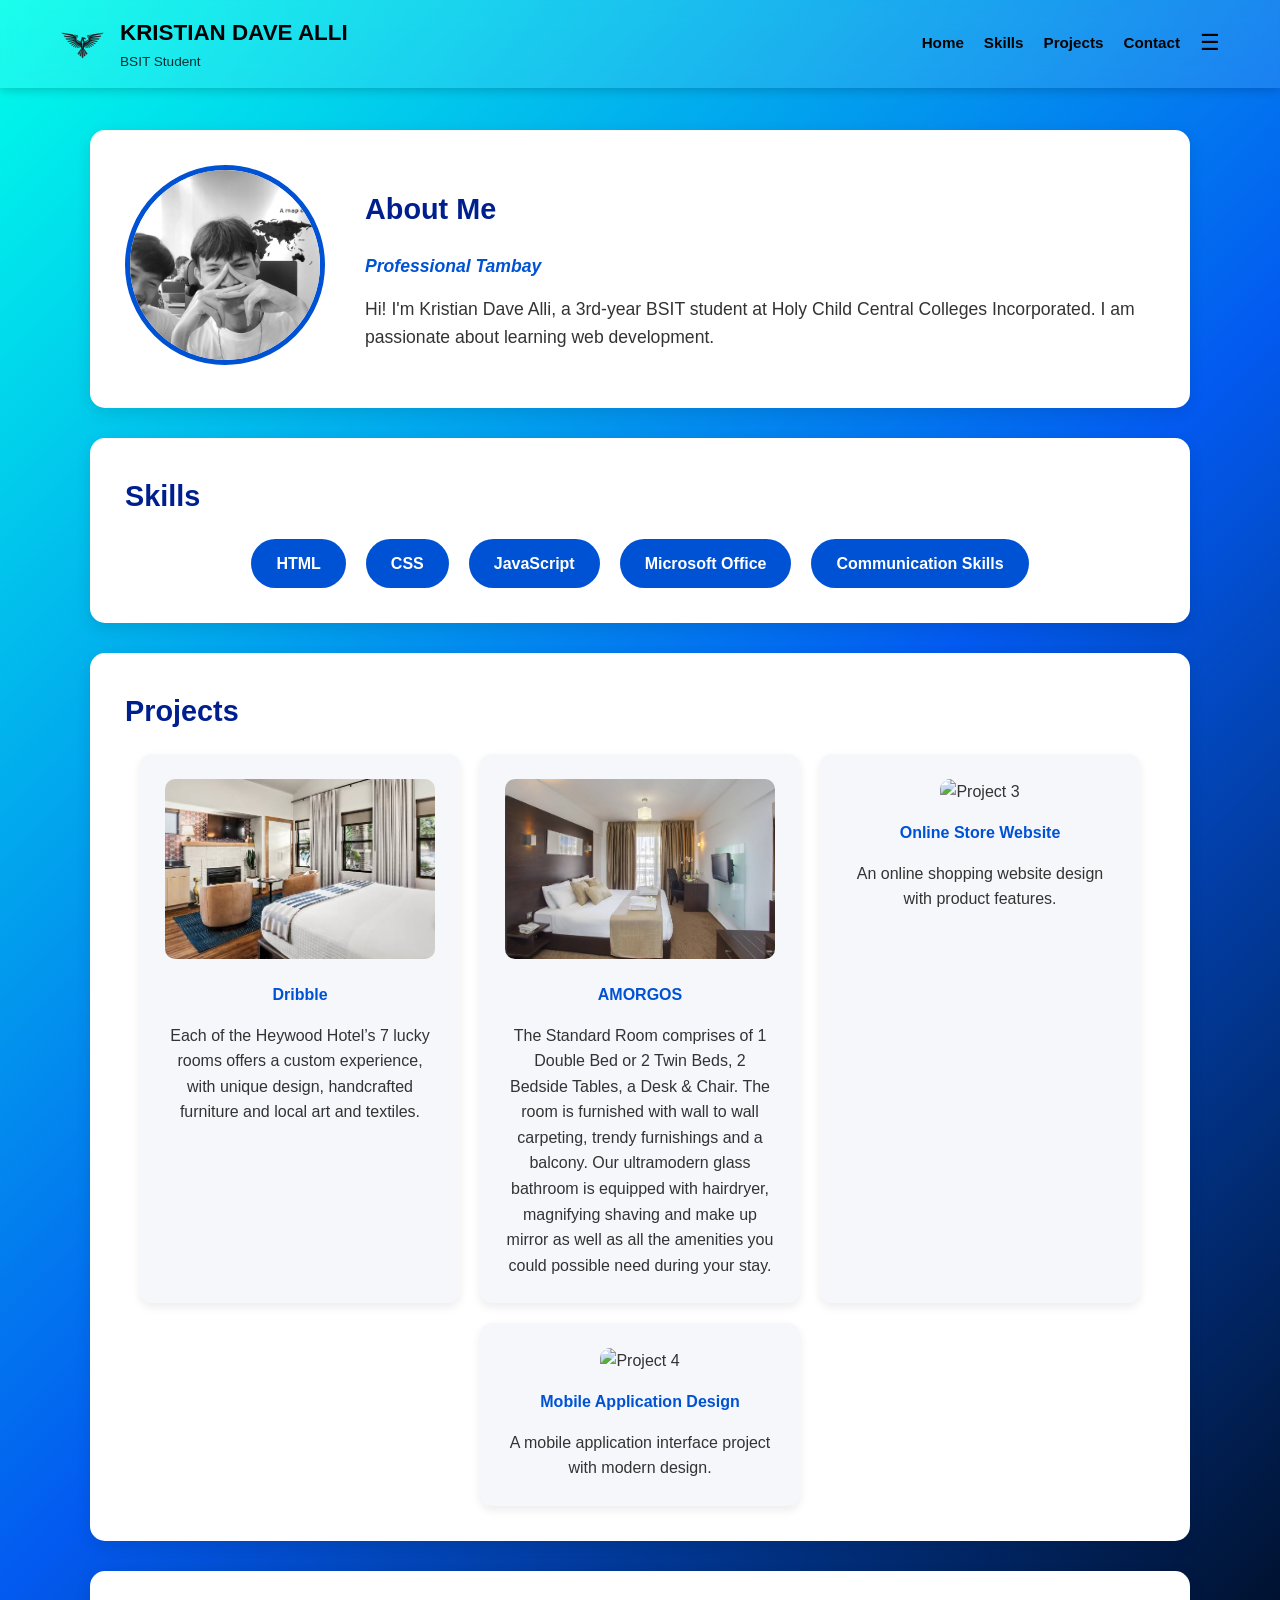
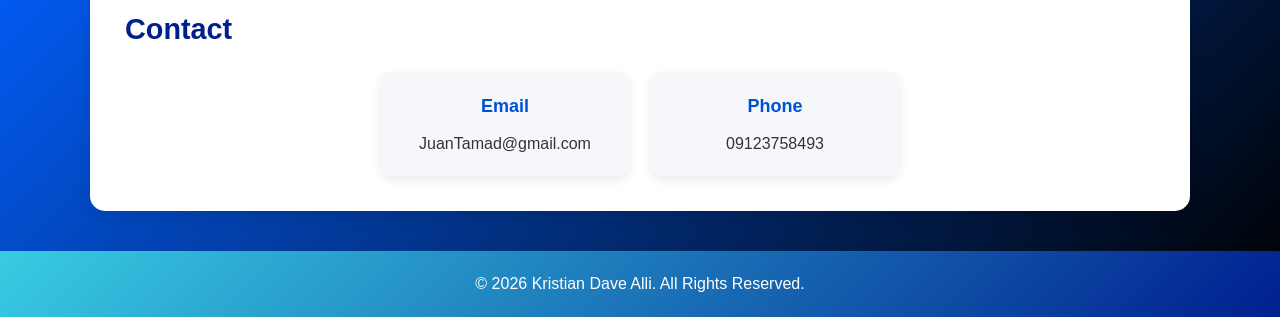
==== index.html @ 6d82a4f2 "Add files via upload" ====
<!DOCTYPE html>
<html lang="en">
<head>
    <meta charset="UTF-8">
    <meta name="viewport" content="width=device-width, initial-scale=1.0">
    <title>Kristian Dave Alli | Portfolio</title>
    <link rel="stylesheet" href="style.css">
</head>
<body>

<header>
    <div class="header-container">
        <div class="profile-brand">
            <img src="shet.png" alt="Logo" class="header-logo">
            <div class="brand-text">
                <h1>KRISTIAN DAVE ALLI</h1>
                <h2>BSIT Student</h2>
            </div>
        </div>

        <nav>
            <ul>
                <li><a href="#home">Home</a></li>
                <li><a href="#skills">Skills</a></li>
                <li><a href="#projects">Projects</a></li>
                <li><a href="#contact">Contact</a></li>
                <li><button id="theme-toggle" class="menu-btn">☰</button></li>
            </ul>
        </nav>
    </div>
</header>

<main>

<section id="home" class="hero">
    <div class="hero-content">
        <h3>About Me</h3>
        <p class="tagline">Professional Tambay</p>
        <p>
            Hi! I'm Kristian Dave Alli, a 3rd-year BSIT student at Holy Child Central Colleges Incorporated.
            I am passionate about learning web development.
        </p>
    </div>

    <div class="hero-image">
        <img src="shit.jpg" alt="Kristian Dave Alli">
    </div>
</section>


<section id="skills">
    <h3>Skills</h3>

    <div class="skills-container">
        <div class="skill">HTML</div>
        <div class="skill">CSS</div>
        <div class="skill">JavaScript</div>
        <div class="skill">Microsoft Office</div>
        <div class="skill">Communication Skills</div>
    </div>
</section>


<section id="projects">
    <h3>Projects</h3>

    <div class="projects-container">

        <div class="project-card">
            <img src="images.jpeg" alt="Project 1">
            <h4>Dribble</h4>
            <p>Each of the Heywood Hotel’s 7 lucky rooms offers a custom experience, with unique design, 
                handcrafted furniture and local art and textiles.</p>
        </div>

        <div class="project-card">
            <img src="images1.jpeg" alt="Project 2">
            <h4>AMORGOS</h4>
            <p>The Standard Room comprises of 1 Double Bed or 2 Twin Beds, 2 Bedside Tables, a Desk & Chair. The room is furnished with wall to wall carpeting, trendy furnishings and a balcony. Our ultramodern glass bathroom is equipped with hairdryer,
                 magnifying shaving and make up mirror as well as all the amenities you could possible need during your stay.</p>
        </div>

        <div class="project-card">
            <img src="images/project3.jpg" alt="Project 3">
            <h4>Online Store Website</h4>
            <p>An online shopping website design with product features.</p>
        </div>

        <div class="project-card">
            <img src="images/project4.jpg" alt="Project 4">
            <h4>Mobile Application Design</h4>
            <p>A mobile application interface project with modern design.</p>
        </div>

    </div>
</section>


<section id="contact">
    <h3>Contact</h3>

    <div class="contact-container">

        <div class="contact-card">
            <strong>Email</strong>
            <p>JuanTamad@gmail.com</p>
        </div>

        <div class="contact-card">
            <strong>Phone</strong>
            <p>09123758493</p>
        </div>

    </div>
</section>

</main>


<footer>
    <p>&copy; 2026 Kristian Dave Alli. All Rights Reserved.</p>
</footer>


<script src="script.js"></script>

</body>
</html>
---- style.css ----
* {
    margin: 0;
    padding: 0;
    box-sizing: border-box;
}

html {
    scroll-behavior: smooth;
}

body {
    font-family: Arial, sans-serif;
    background: linear-gradient(135deg, rgb(0, 255, 234) 0%, #035af0 50%, #000000 100%);
    color: #333;
    line-height: 1.6;
    padding-top: 100px;
    transition: 0.3s;
}

header {
    background: hsla(0, 0%, 100%, 0.1);
    backdrop-filter: blur(12px);
    -webkit-backdrop-filter: blur(12px);
    color: rgb(5, 2, 5);
    position: fixed;
    top: 0;
    left: 0;
    width: 100%;
    z-index: 1000;
    box-shadow: 0 2px 10px rgba(0,0,0,0.2);
}

.header-container {
    max-width: 1200px;
    margin: 0 auto;
    display: flex;
    justify-content: space-between;
    align-items: center;
    padding: 15px 20px;
    flex-wrap: wrap;
    gap: 15px;
}

.profile-brand {
    display: flex;
    align-items: center;
    gap: 15px;
}

.header-logo {
    height: 45px;
    width: auto;
    object-fit: contain;
}

.profile-brand h1 {
    font-size: 1.4rem;
}

.profile-brand h2 {
    font-size: 0.85rem;
    font-weight: normal;
    opacity: 0.8;
}

nav ul {
    display: flex;
    gap: 20px;
    list-style: none;
    flex-wrap: wrap;
}

nav a {
    color: rgb(8, 3, 3);
    text-decoration: none;
    font-weight: bold;
    transition: 0.3s;
    font-size: 0.95rem;
}

nav a:hover {
    color: whitesmoke;
}

.menu-btn {
    border: none;
    background: transparent;
    font-size: 22px;
    cursor: pointer;
}

section {
    width: 90%;
    max-width: 1100px;
    margin: 30px auto;
    background: white;
    border-radius: 15px;
    padding: 35px;
    box-shadow: 0 5px 15px rgba(0,0,0,.1);
    scroll-margin-top: 120px;
}

h3 {
    color: #001f8f;
    margin-bottom: 20px;
    font-size: 1.8rem;
}

.hero {
    display: flex;
    flex-direction: row-reverse;
    align-items: center;
    justify-content: space-between;
    gap: 40px;
}

.hero-content {
    flex: 1;
    text-align: left;
}

.tagline {
    font-style: italic;
    color: #0052d4;
    font-weight: bold;
    margin-bottom: 15px;
}

.hero-image {
    flex-shrink: 0;
}

.hero img {
    width: 200px;
    height: 200px;
    object-fit: cover;
    border-radius: 50%;
    border: 5px solid #0052d4;
}

.hero p {
    font-size: 1.1rem;
}

.skills-container,
.projects-container,
.contact-container {
    display: flex;
    justify-content: center;
    flex-wrap: wrap;
    gap: 20px;
}

.skill {
    background: #0052d4;
    color: white;
    padding: 12px 25px;
    border-radius: 30px;
    font-weight: bold;
    transition: .3s;
}

.skill:hover {
    background: #003cb3;
    transform: translateY(-5px);
}

.project-card {
    width: 100%;
    max-width: 320px;
    background: #f5f7fb;
    padding: 25px;
    border-radius: 12px;
    text-align: center;
    box-shadow: 0 4px 10px rgba(0,0,0,.08);
    transition: .3s;
}

.project-card img {
    width: 100%;
    height: 180px;
    object-fit: cover;
    border-radius: 10px;
    margin-bottom: 15px;
}

.project-card:hover {
    transform: translateY(-8px);
}

.project-card h4 {
    color: #0052d4;
    margin-bottom: 15px;
}

.styled-feature {
    background: gold;
    color: black;
    transform: scale(1.05);
}

.contact-card {
    width: 100%;
    max-width: 250px;
    background: #f5f7fb;
    padding: 20px;
    border-radius: 10px;
    text-align: center;
    box-shadow: 0 4px 10px rgba(0,0,0,.08);
}

.contact-card strong {
    color: #0052d4;
    font-size: 18px;
}

.contact-card p {
    margin-top: 10px;
}

#info-box {
    margin-top: 20px;
    padding: 20px;
    background: #f5f7fb;
    border-radius: 10px;
    text-align: center;
}

footer {
    margin-top: 40px;
    background: linear-gradient(135deg, rgb(56, 204, 227), #001f8f);
    color: white;
    text-align: center;
    padding: 20px;
}

.dark-mode {
    background: #121212;
    color: white;
}

.dark-mode header {
    background: rgba(0,0,0,0.5);
}

.dark-mode section {
    background: #1e1e1e;
    color: white;
}

.dark-mode .skill {
    background: #003cb3;
}

.dark-mode .project-card,
.dark-mode .contact-card,
.dark-mode #info-box {
    background: #2a2a2a;
    color: white;
}

@media screen and (max-width: 768px) {

    body {
        padding-top: 140px;
    }

    .header-container {
        flex-direction: column;
        text-align: center;
        padding: 10px 15px;
    }

    .profile-brand {
        flex-direction: column;
        gap: 5px;
    }

    nav ul {
        justify-content: center;
        gap: 15px;
    }

    .hero {
        flex-direction: column;
        text-align: center;
        gap: 20px;
    }

    .hero-content {
        text-align: center;
    }

    section {
        padding: 20px;
        width: 95%;
    }

    h3 {
        font-size: 1.5rem;
    }

}
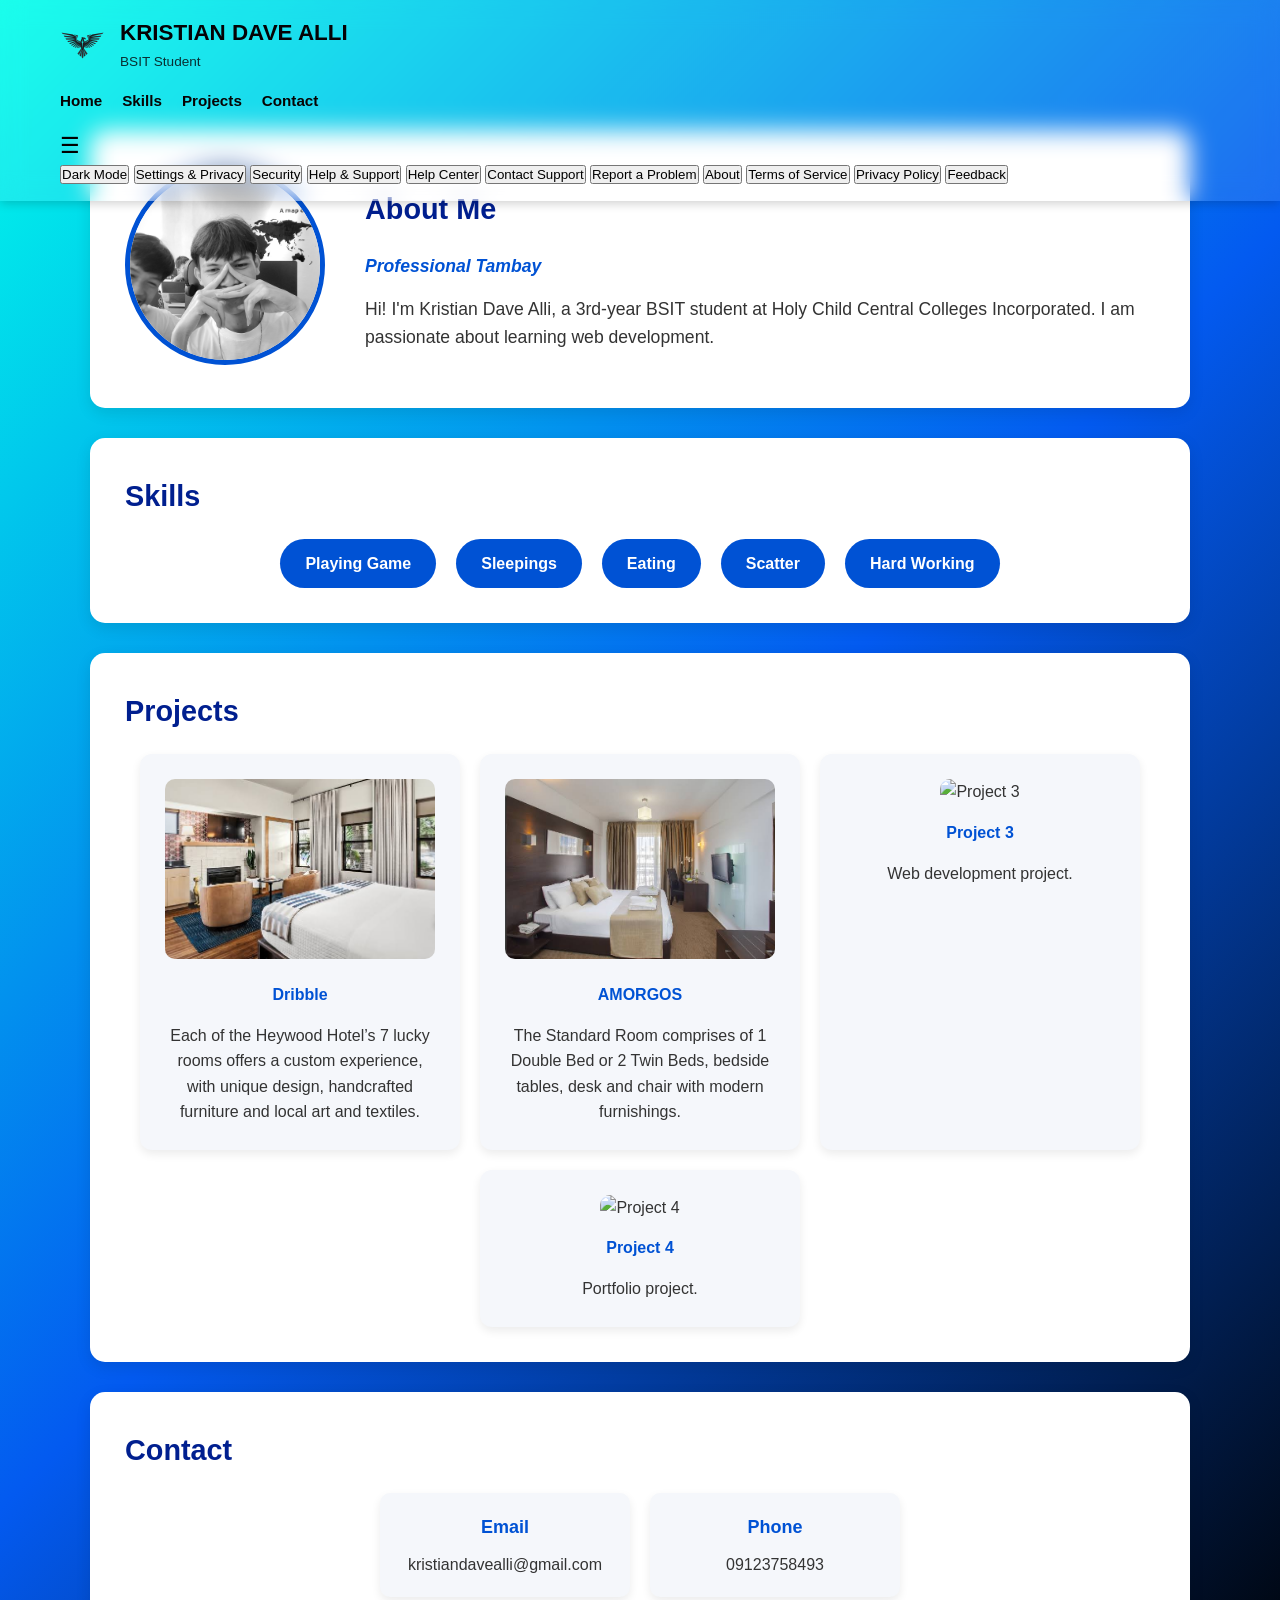
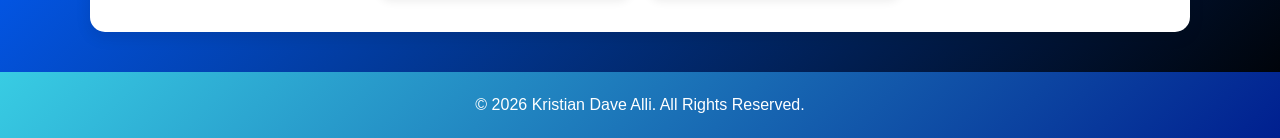
==== commit a87eb2b9: "Update index.html" ====
--- a/index.html
+++ b/index.html
@@ -7,7 +7,6 @@
     <link rel="stylesheet" href="style.css">
 </head>
 <body>
-
 <header>
     <div class="header-container">
         <div class="profile-brand">
@@ -17,112 +16,117 @@
                 <h2>BSIT Student</h2>
             </div>
         </div>
-
         <nav>
             <ul>
                 <li><a href="#home">Home</a></li>
                 <li><a href="#skills">Skills</a></li>
                 <li><a href="#projects">Projects</a></li>
                 <li><a href="#contact">Contact</a></li>
-                <li><button id="theme-toggle" class="menu-btn">☰</button></li>
+                <li class="dropdown">
+                    <button id="menu-toggle" class="menu-btn">☰</button>
+                        <div id="dropdown-menu" class="dropdown-menu">
+                        <button id="theme-toggle" class="settings-btn">Dark Mode</button>
+                        <button id="privacy-btn" class="settings-btn">Settings & Privacy</button>
+                        <button id="security-btn" class="settings-btn">Security</button>
+                        <button id="support-btn" class="settings-btn">Help & Support</button>
+                        <button id="help-btn" class="settings-btn">Help Center</button>
+                        <button id="contact-btn" class="settings-btn">Contact Support</button>
+                        <button id="report-btn" class="settings-btn">Report a Problem</button>
+                        <button id="about-btn" class="settings-btn">About</button>
+                        <button id="terms-btn" class="settings-btn">Terms of Service</button>
+                        <button id="privacy-policy-btn" class="settings-btn">Privacy Policy</button>
+                        <button id="feedback-btn" class="settings-btn">Feedback</button>
+                    </div>
+                </li>
             </ul>
         </nav>
     </div>
 </header>
-
 <main>
-
 <section id="home" class="hero">
     <div class="hero-content">
         <h3>About Me</h3>
-        <p class="tagline">Professional Tambay</p>
+        <p class="tagline">
+            Professional Tambay
+        </p>
         <p>
             Hi! I'm Kristian Dave Alli, a 3rd-year BSIT student at Holy Child Central Colleges Incorporated.
             I am passionate about learning web development.
         </p>
     </div>
-
     <div class="hero-image">
         <img src="shit.jpg" alt="Kristian Dave Alli">
     </div>
 </section>
-
-
 <section id="skills">
     <h3>Skills</h3>
-
     <div class="skills-container">
-        <div class="skill">HTML</div>
-        <div class="skill">CSS</div>
-        <div class="skill">JavaScript</div>
-        <div class="skill">Microsoft Office</div>
-        <div class="skill">Communication Skills</div>
+        <div class="skill">Playing Game</div>
+        <div class="skill">Sleepings</div>
+        <div class="skill">Eating</div>
+        <div class="skill">Scatter</div>
+        <div class="skill">Hard Working</div>
     </div>
 </section>
+<section id="projects">
+<h3>Projects</h3>
+<div class="projects-container">
+    <div class="project-card">
+        <img src="images.jpeg" alt="Project 1">
+        <h4>Dribble</h4>
+        <p>
+            Each of the Heywood Hotel’s 7 lucky rooms offers a custom experience,
+            with unique design, handcrafted furniture and local art and textiles.
+        </p>
+    </div>
+    <div class="project-card">
+        <img src="images1.jpeg" alt="Project 2">
+        <h4>AMORGOS</h4>
+        <p>
+            The Standard Room comprises of 1 Double Bed or 2 Twin Beds,
+            bedside tables, desk and chair with modern furnishings.
+        </p>
+    </div>
+    <div class="project-card">
+        <img src="images/project3.jpg" alt="Project 3">
+        <h4>Project 3</h4>
+        <p>
+            Web development project.
+        </p>
+    </div>
+    <div class="project-card">
+        <img src="images/project4.jpg" alt="Project 4">
+        <h4>Project 4</h4>
+        <p>
+            Portfolio project.
+        </p>
+    </div>
+</div>
+</section>
+<section id="contact">
+<h3>Contact</h3>
 
-
-<section id="projects">
-    <h3>Projects</h3>
-
-    <div class="projects-container">
-
-        <div class="project-card">
-            <img src="images.jpeg" alt="Project 1">
-            <h4>Dribble</h4>
-            <p>Each of the Heywood Hotel’s 7 lucky rooms offers a custom experience, with unique design, 
-                handcrafted furniture and local art and textiles.</p>
-        </div>
-
-        <div class="project-card">
-            <img src="images1.jpeg" alt="Project 2">
-            <h4>AMORGOS</h4>
-            <p>The Standard Room comprises of 1 Double Bed or 2 Twin Beds, 2 Bedside Tables, a Desk & Chair. The room is furnished with wall to wall carpeting, trendy furnishings and a balcony. Our ultramodern glass bathroom is equipped with hairdryer,
-                 magnifying shaving and make up mirror as well as all the amenities you could possible need during your stay.</p>
-        </div>
-
-        <div class="project-card">
-            <img src="images/project3.jpg" alt="Project 3">
-            <h4>Online Store Website</h4>
-            <p>An online shopping website design with product features.</p>
-        </div>
-
-        <div class="project-card">
-            <img src="images/project4.jpg" alt="Project 4">
-            <h4>Mobile Application Design</h4>
-            <p>A mobile application interface project with modern design.</p>
-        </div>
-
+<div class="contact-container">
+    <div class="contact-card">
+        <strong>Email</strong>
+        <p>
+            kristiandavealli@gmail.com
+        </p>
     </div>
+    <div class="contact-card">
+        <strong>Phone</strong>
+        <p>
+            09123758493
+        </p>
+    </div>
+</div>
 </section>
-
-
-<section id="contact">
-    <h3>Contact</h3>
-
-    <div class="contact-container">
-
-        <div class="contact-card">
-            <strong>Email</strong>
-            <p>JuanTamad@gmail.com</p>
-        </div>
-
-        <div class="contact-card">
-            <strong>Phone</strong>
-            <p>09123758493</p>
-        </div>
-
-    </div>
-</section>
-
 </main>
-
-
 <footer>
-    <p>&copy; 2026 Kristian Dave Alli. All Rights Reserved.</p>
+<p>
+    &copy; 2026 Kristian Dave Alli. All Rights Reserved.
+</p>
 </footer>
-
-
 <script src="script.js"></script>
-
 </body>
-</html>+</html>
